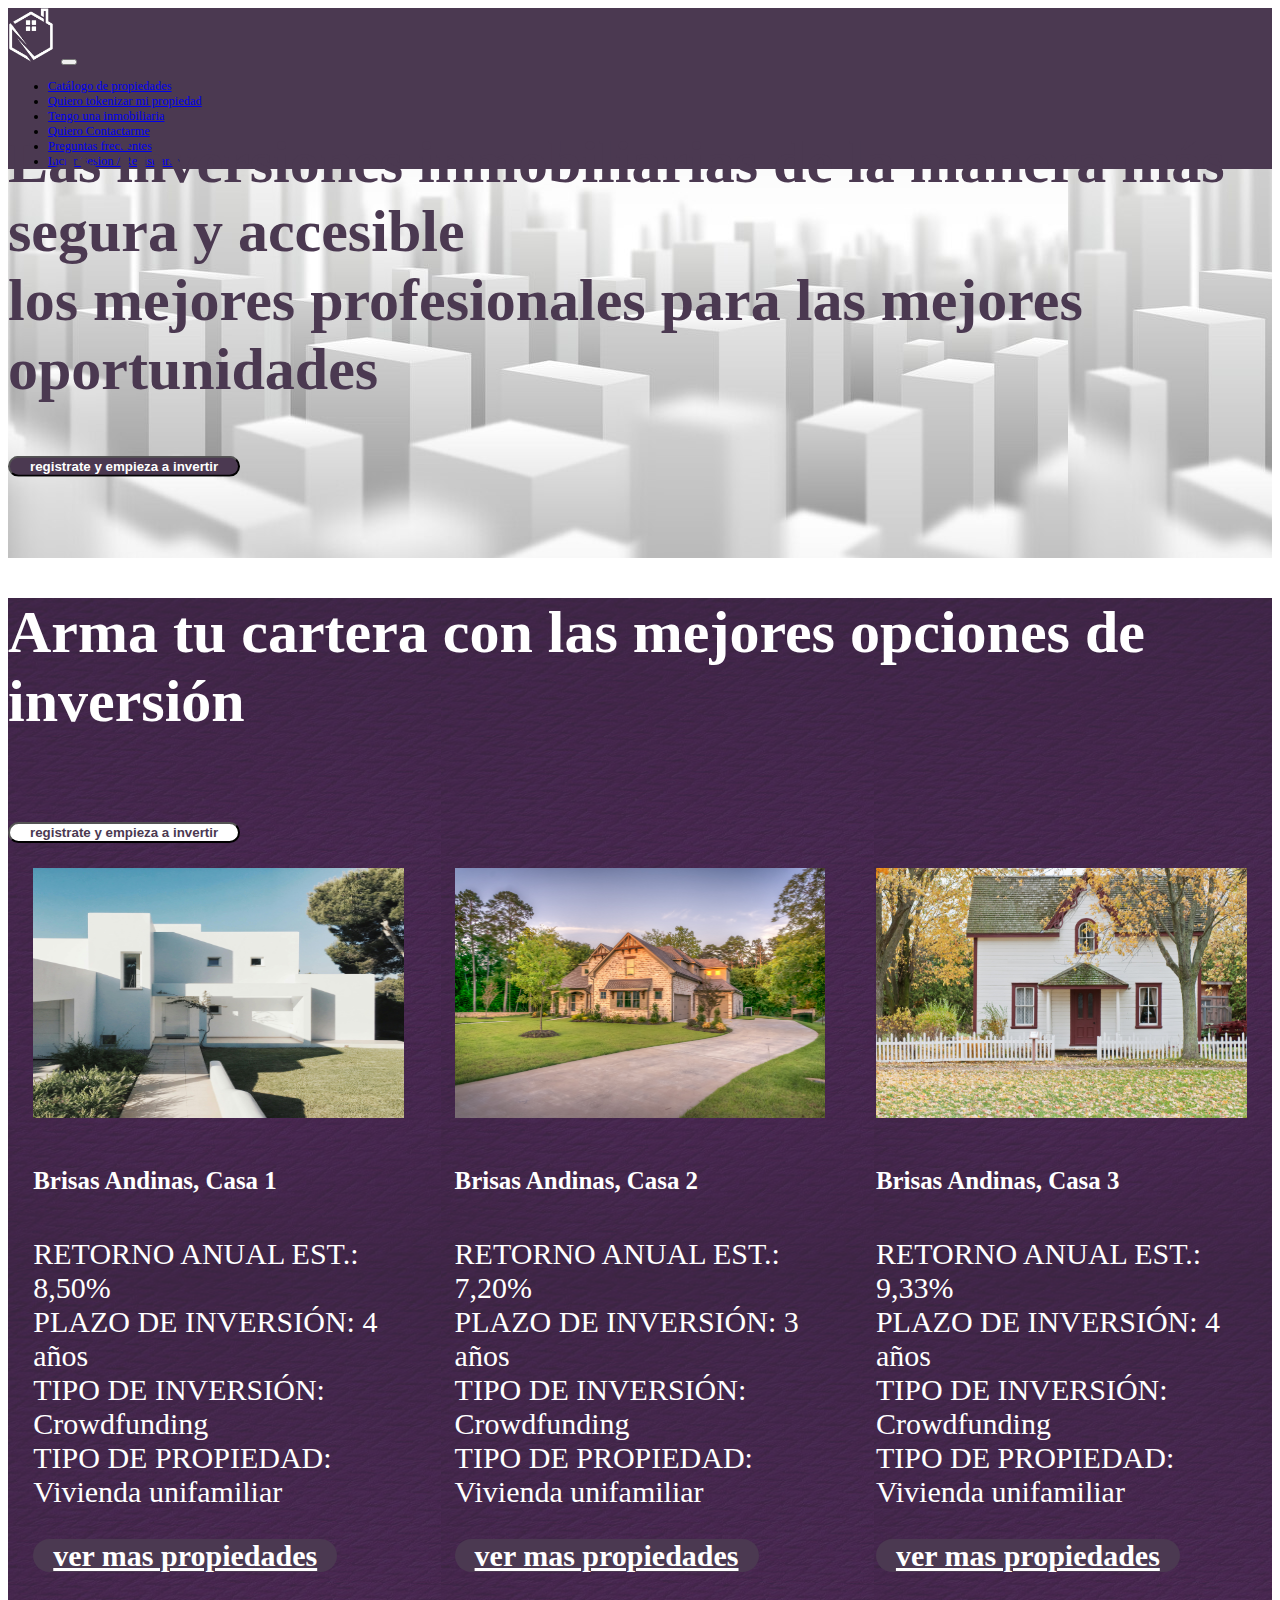
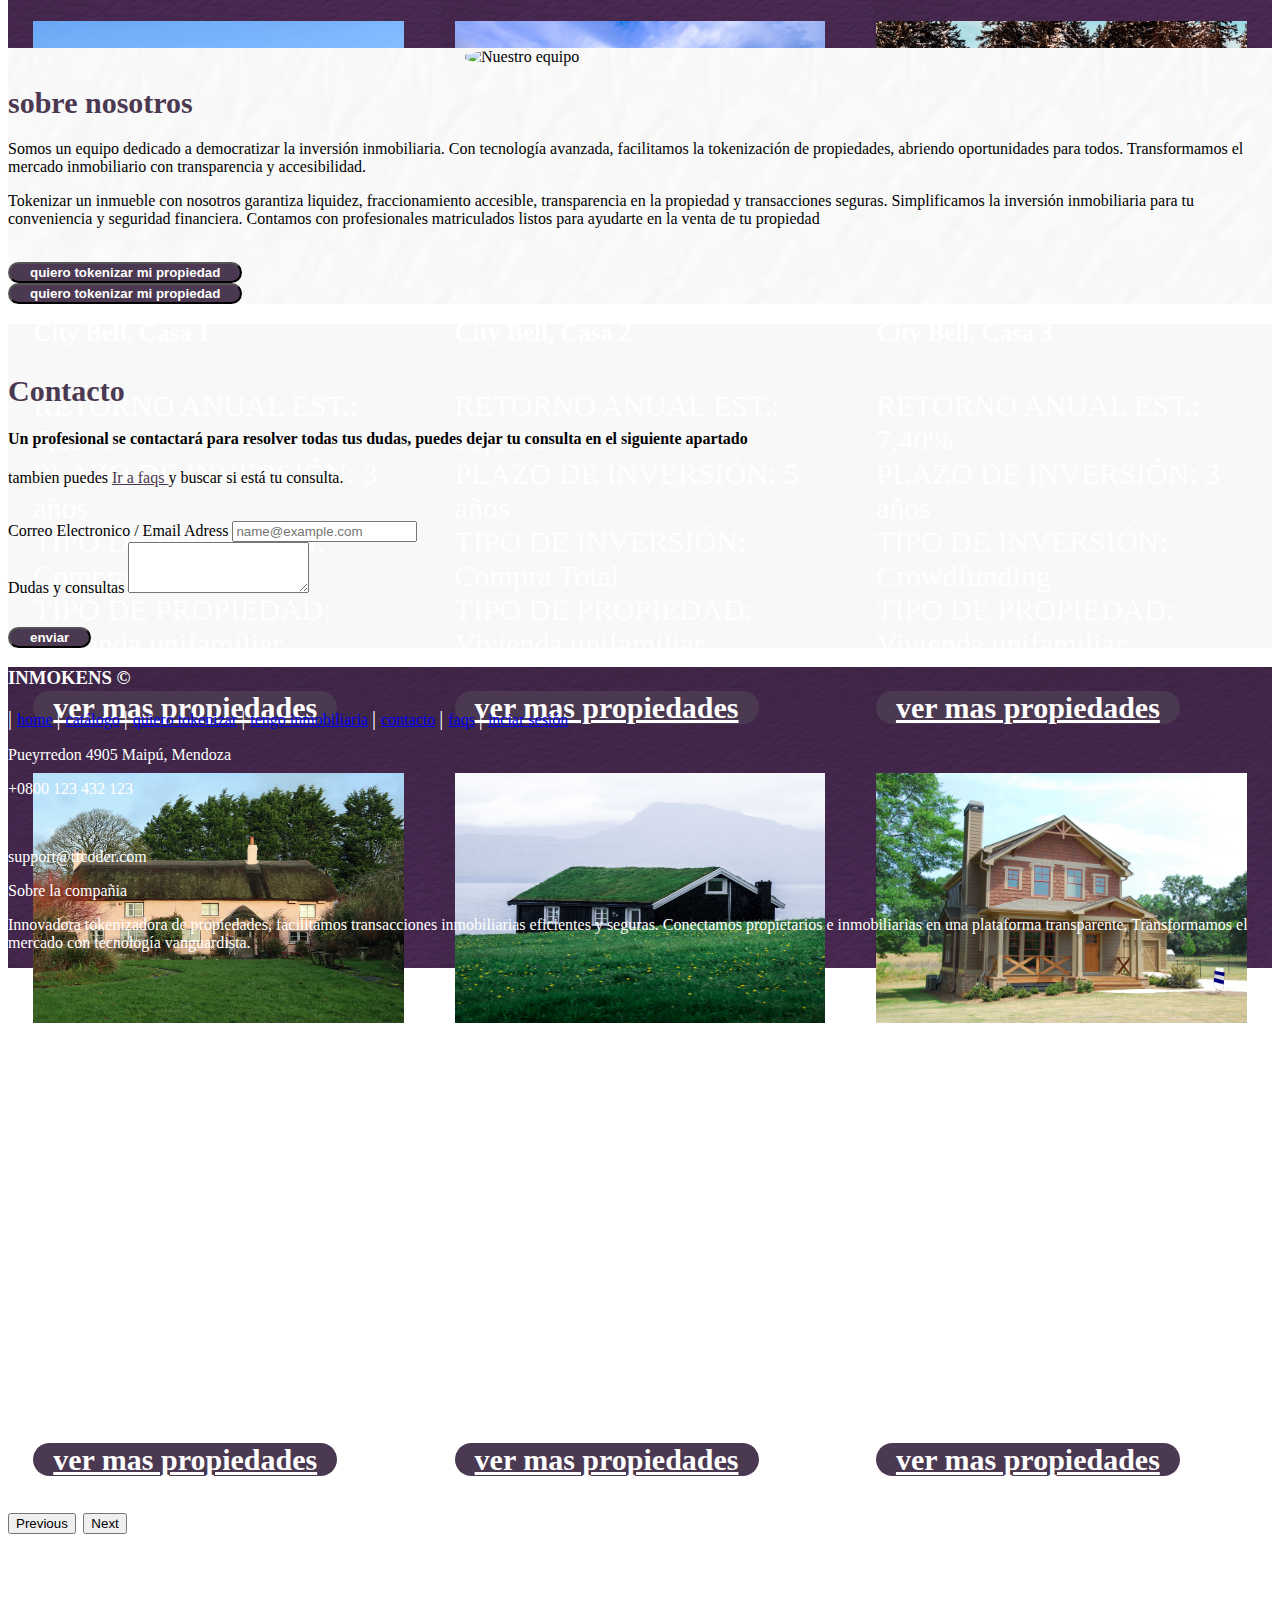
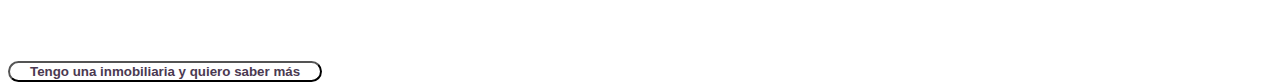
==== index.html @ ea552a2c "primer commit pfcoder" ====
<!DOCTYPE html>
<html lang="es">

<head>
    <meta charset="UTF-8">
    <meta name="viewport" content="width=device-width, initial-scale=1.0">
    <title>Inmokens</title>

    <!--LINK CDN de Bootstrap-->

    <link href="https://cdn.jsdelivr.net/npm/bootstrap@5.3.2/dist/css/bootstrap.min.css" rel="stylesheet"
        integrity="sha384-T3c6CoIi6uLrA9TneNEoa7RxnatzjcDSCmG1MXxSR1GAsXEV/Dwwykc2MPK8M2HN" crossorigin="anonymous">

    <!--LINK Ref fontawesome-->
    <script src="https://kit.fontawesome.com/b89c67636a.js" crossorigin="anonymous"></script>

    <!--Meta Description-->
    <meta name="description"
        content="Somos La plataforma de Crowdfunding Inmobiliario global que hace que la inversión de bajo riesgo en propiedades en todo el mundo sea accesible y mas fácil.">

    <!--Meta Keywords-->
    <meta name="Keywords--" content="TOKEN, INMOBILIARIA, TERRENOS, VENTA, INVERSION, PROPIEDADES, DOLARES">

    <!--LINK Ref CSS-->
    <link rel="stylesheet" href="css/style.css">


</head>

<header class="header-home">
    <nav class="navbar navbar-expand-lg navbar-dark">
        <div class="container">
            <a class="navbar-brand" href="#"><img width="50" src="images/logo-inmokens.png" alt="Logo Inmokens"></a>
            <button class="navbar-toggler" type="button" data-bs-toggle="collapse" data-bs-target="#navbarNav"
                aria-controls="navbarNav" aria-expanded="false" aria-label="Toggle navigation">
                <span class="navbar-toggler-icon"></span>
            </button>
            <div class="collapse navbar-collapse" id="navbarNav">
                <ul class="navbar-nav ms-auto fw-normal">
                    <li class="nav-item">
                        <a class="nav-link" href="./pages/catalogo.html">Catálogo de propiedades</a>
                    </li>
                    <li class="nav-item">
                        <a class="nav-link" href="./Pages/tokenizar.html">Quiero tokenizar mi propiedad</a>
                    </li>
                    <li class="nav-item">
                        <a class="nav-link" href="./Pages/inmobiliaria.html">Tengo una inmobiliaria</a>
                    </li>
                    <li class="nav-item">
                        <a class="nav-link" href="./Pages/contacto.html">Quiero Contactarme</a>
                    </li>
                    <li class="nav-item">
                        <a class="nav-link" href="./Pages/faqs.html">Preguntas frecuentes</a>
                    </li>
                    <li class="nav-item">
                        <a class="nav-link" href="./Pages/iniciarsesion.html">Inciar Sesion / Registrarse</a>
                    </li>
                </ul>
            </div>
        </div>
    </nav>
    <div class="container">
        <div class="title-home fw-bold">
            <h1> Las inversiones inmobiliarias de la manera más segura y accesible
                <br>
                los mejores profesionales para las mejores oportunidades
            </h1>
            <button class="btn btn-cprimary"> registrate y empieza a invertir</button>
        </div>
</header>

<body class="container-flex">
    <main>
        <div class="row py-5 fw-bold" id="row-catalogo">
            <div class="container text-center">
                <div class="row" id="text-catalogo">
                    <h1>Arma tu cartera con las mejores opciones de inversión</h1> <br>
                    <div class="py-3">
                        <button class="btn btn-csecondary"> registrate y empieza a invertir</button>
                    </div>
                    <div id="carouselExample" class="carousel carousel-dark slide">
                        <div class="carousel-inner">
                            <div class="carousel-item active">
                                <div class="cards-products">
                                    <div class="card">
                                        <img src="./images/products/product-card-1.1.jpg" class="card-img-top"
                                            alt="...">
                                        <div class="card-body">
                                            <h5 class="card-title">Brisas Andinas, Casa 1</h5>
                                            <p class="card-text fw-normal fs-5">
                                                RETORNO ANUAL EST.: 8,50%
                                                <br>
                                                PLAZO DE INVERSIÓN: 4 años
                                                <br>
                                                TIPO DE INVERSIÓN: Crowdfunding
                                                <br>
                                                TIPO DE PROPIEDAD: Vivienda unifamiliar
                                            </p>
                                            <a href="#" class="btn btn-cprimary">ver mas propiedades</a>
                                        </div>
                                    </div>
                                    <div class="card">
                                        <img src="./images/products/product-card-1.2.jpg" class="card-img-top"
                                            alt="...">
                                        <div class="card-body">
                                            <h5 class="card-title">Brisas Andinas, Casa 2</h5>
                                            <p class="card-text fw-normal fs-5 "> RETORNO ANUAL EST.: 7,20%
                                                <br>
                                                PLAZO DE INVERSIÓN: 3 años
                                                <br>
                                                TIPO DE INVERSIÓN: Crowdfunding
                                                <br>
                                                TIPO DE PROPIEDAD: Vivienda unifamiliar
                                            </p>
                                            <a href="#" class="btn btn-cprimary">ver mas propiedades</a>
                                        </div>
                                    </div>
                                    <div class="card">
                                        <img src="./images/products/product-card-1.3.jpg" class="card-img-top"
                                            alt="...">
                                        <div class="card-body">
                                            <h5 class="card-title">Brisas Andinas, Casa 3</h5>
                                            <p class="card-text fw-normal fs-5"> RETORNO ANUAL EST.: 9,33%
                                                <br>
                                                PLAZO DE INVERSIÓN: 4 años
                                                <br>
                                                TIPO DE INVERSIÓN: Crowdfunding
                                                <br>
                                                TIPO DE PROPIEDAD: Vivienda unifamiliar
                                            </p>
                                            <a href="#" class="btn btn-cprimary">ver mas propiedades</a>
                                        </div>
                                    </div>
                                </div>
                            </div>
                            <div class="carousel-item">
                                <div class="cards-products">
                                    <div class="card">
                                        <img src="./images/products/product-card-2.1.jpg" class="card-img-top"
                                            alt="...">
                                        <div class="card-body">
                                            <h5 class="card-title">City Bell, Casa 1</h5>
                                            <p class="card-text fw-normal fs-5"> RETORNO ANUAL EST.: 7,89%
                                                <br>
                                                PLAZO DE INVERSIÓN: 3 años
                                                <br>
                                                TIPO DE INVERSIÓN: Compra Total
                                                <br>
                                                TIPO DE PROPIEDAD: Vivienda unifamiliar
                                            </p>
                                            <a href="#" class="btn btn-cprimary">ver mas propiedades</a>
                                        </div>
                                    </div>
                                    <div class="card">
                                        <img src="./images/products/product-card-2.2.jpg" class="card-img-top"
                                            alt="...">
                                        <div class="card-body">
                                            <h5 class="card-title">City Bell, Casa 2</h5>
                                            <p class="card-text fw-normal fs-5"> RETORNO ANUAL EST.: 11,10%
                                                <br>
                                                PLAZO DE INVERSIÓN: 5 años
                                                <br>
                                                TIPO DE INVERSIÓN: Compra Total
                                                <br>
                                                TIPO DE PROPIEDAD: Vivienda unifamiliar
                                            </p>

                                            <a href="#" class="btn btn-cprimary">ver mas propiedades</a>
                                        </div>
                                    </div>
                                    <div class="card">
                                        <img src="./images/products/product-card-2.3.jpg" class="card-img-top"
                                            alt="...">
                                        <div class="card-body">
                                            <h5 class="card-title">City Bell, Casa 3</h5>
                                            <p class="card-text fw-normal fs-5"> RETORNO ANUAL EST.: 7,40%
                                                <br>
                                                PLAZO DE INVERSIÓN: 3 años
                                                <br>
                                                TIPO DE INVERSIÓN: Crowdfunding
                                                <br>
                                                TIPO DE PROPIEDAD: Vivienda unifamiliar
                                            </p>
                                            <a href="#" class="btn btn-cprimary">ver mas propiedades</a>
                                        </div>
                                    </div>
                                </div>
                            </div>
                            <div class="carousel-item">
                                <div class="cards-products">
                                    <div class="card">
                                        <img src="./images/products/product-card-3.1.jpg" class="card-img-top"
                                            alt="...">
                                        <div class="card-body">
                                            <h5 class="card-title">Gardenia, Casa 1</h5>
                                            <p class="card-text fw-normal fs-5"> RETORNO ANUAL EST.: 12,10%
                                                <br>
                                                PLAZO DE INVERSIÓN: 5 años
                                                <br>
                                                TIPO DE INVERSIÓN: Compra Total
                                                <br>
                                                TIPO DE PROPIEDAD: Vivienda unifamiliar
                                            </p>
                                            <a href="#" class="btn btn-cprimary">ver mas propiedades</a>
                                        </div>
                                    </div>
                                    <div class="card">
                                        <img src="./images/products/product-card-3.2.jpg" class="card-img-top"
                                            alt="...">
                                        <div class="card-body">
                                            <h5 class="card-title">Gardenia, Casa 2</h5>
                                            <p class="card-text fw-normal fs-5"> RETORNO ANUAL EST.: 10,49%
                                                <br>
                                                PLAZO DE INVERSIÓN: 4 años
                                                <br>
                                                TIPO DE INVERSIÓN: Crowdfunding
                                                <br>
                                                TIPO DE PROPIEDAD: Vivienda unifamiliar
                                            </p>
                                            <a href="#" class="btn btn-cprimary">ver mas propiedades</a>
                                        </div>
                                    </div>
                                    <div class="card">
                                        <img src="./images/products/product-card-3.3.jpg" class="card-img-top"
                                            alt="...">
                                        <div class="card-body">
                                            <h5 class="card-title">Gardenia, Casa 3</h5>
                                            <p class="card-text fw-normal fs-5"> RETORNO ANUAL EST.: 8,05%
                                                <br>
                                                PLAZO DE INVERSIÓN: 3 años
                                                <br>
                                                TIPO DE INVERSIÓN: Compra Total
                                                <br>
                                                TIPO DE PROPIEDAD: Vivienda unifamiliar
                                            </p>
                                            <a href="#" class="btn btn-cprimary">ver mas propiedades</a>
                                        </div>
                                    </div>
                                </div>
                            </div>
                        </div>
                        <button class="carousel-control-prev" type="button" data-bs-target="#carouselExample"
                            data-bs-slide="prev">
                            <span class="carousel-control-prev-icon" aria-hidden="true"></span>
                            <span class="visually-hidden">Previous</span>
                        </button>
                        <button class="carousel-control-next" type="button" data-bs-target="#carouselExample"
                            data-bs-slide="next">
                            <span class="carousel-control-next-icon" aria-hidden="true"></span>
                            <span class="visually-hidden">Next</span>
                        </button>
                    </div>
                    <div class="container py-4" id="text-bottom-card">
                        <p>
                        <h4>Si sos corredor, tenés inmobiliaria y matricula habilitante, enterate acá que tenemos para
                            ofrecerte</h4>
                        </p>
                        <button class=" mt-4 btn btn-csecondary">
                            Tengo una inmobiliaria y quiero saber más </button>
                    </div>
                </div>
            </div>



        </div>

        <div class="row py-5" id="row-imkns">
            <div class="container">
                <div class="row">
                    <div class="col-lg-5 mt-2 text-center py-3" id="col-img-imkns">
                        <img src="./images/quienes-somos-imagen.jpg" alt="Nuestro equipo">
                    </div>
                    <div class="col-lg-7 mt-2 py-3">
                        <div class="container">
                            <h1 class="title-inmks font-weight-bold">sobre nosotros</h1>
                            <p class="fw-normal">Somos un equipo dedicado a democratizar la inversión inmobiliaria. Con
                                tecnología avanzada, facilitamos la tokenización de propiedades, abriendo oportunidades
                                para todos. Transformamos el mercado inmobiliario con transparencia y accesibilidad.</p>
                            <p class="fw-normal">Tokenizar un inmueble con nosotros garantiza liquidez, fraccionamiento
                                accesible, transparencia en la propiedad y transacciones seguras. Simplificamos la
                                inversión inmobiliaria para tu conveniencia y seguridad financiera. Contamos con
                                profesionales matriculados listos para ayudarte en la venta de tu propiedad</p>
                            <br>
                            <div class="container d-none d-lg-block"> <button class="btn btn-cprimary "> quiero
                                    tokenizar mi propiedad</button></div>
                            <div class="container text-center d-lg-none"> <button class="btn btn-cprimary "> quiero
                                    tokenizar mi propiedad</button></div>
                        </div>
                    </div>

                </div>

            </div>
        </div>


        </div>
        <div class="row" id="row-faqs">
            <div class="container text-center">
                <div class="col-10 mx-auto">
                    <h1 class="title-faqs py-4">Contacto</h1>
                    <h4>Un profesional se contactará para resolver todas tus dudas, puedes dejar tu consulta en el
                        siguiente apartado</h4>
                    <p>tambien puedes <a href="#" class="link-primary">Ir a faqs </a> y buscar si está tu consulta.</p>
                    <div class="mb-3">
                        <br>
                        <label for="exampleFormControlInput1" class="form-label">Correo Electronico / Email Adress
                        </label>
                        <input type="email" class="form-control" id="exampleFormControlInput1"
                            placeholder="name@example.com">
                    </div>
                    <div class="mb-3">
                        <label for="exampleFormControlTextarea1" class="form-label">Dudas y consultas</label>
                        <textarea class="form-control" id="exampleFormControlTextarea1" rows="3"></textarea>
                        <div class="container my-2" id="btn-faqs"></div>
                        <button class="mb-3 col-3 btn btn-cprimary">enviar</button>
                        <br>
                    </div>
                </div>
            </div>
        </div>
    </main>
    <footer>
        <div class="row-footer">
            <div class="container">
                <div class="row py-5">
                    <div class="col-4">
                        <h3 class="fw-light">INMOKENS ©</h3>
                        <p class="footer-links">
                            <a href="#" class="badge badge-light">home</a>
                            <a href="#" class="badge badge-light">catálogo</a>
                            <a href="#" class="badge badge-light">quiero tokenizar</a>
                            <a href="#" class="badge badge-light">tengo inmobiliaria</a>
                            <a href="#" class="badge badge-light">contacto</a>
                            <a href="#" class="badge badge-light">faqs</a>
                            <a href="#" class="badge badge-light">inciar sesión</a>
                        </p>
                    </div>
                    <div class="col-4 text-center">
                        <div>
                            <i class="fw-light "></i>
                            <p><span>Pueyrredon 4905</span> Maipú, Mendoza</p>
                        </div>
                        <div>
                            <i class="fw-light"></i>
                            <p>+0800 123 432 123</p>
                            <br>
                            <p>support@tfcoder.com</p>
                        </div>
                    </div>
                    <div class="col-4 ">
                        <div>
                            <i class="fw-bold"></i>
                            <p class="text-center"><span>Sobre la compañia</span></p>
                            <p class="fw-light"> Innovadora tokenizadora de propiedades, facilitamos transacciones
                                inmobiliarias eficientes y seguras. Conectamos propietarios e inmobiliarias en una
                                plataforma transparente. Transformamos el mercado con tecnología vanguardista.</p>
                        </div>
                        <div class="container">
                            <div class="fw-light" id="socialbuttons">
                                <a href="https://facebook.com"><i class="fa brands fa-facebook"></i></a>
                                <a href="https://x.com"><i class="fa-brands fa-square-x-twitter"></i>
                                <a href="https://linkedin.com"><i class="fa brands fa-linkedin"></i></a>
                                <a href="https://github.com"><i class="fa brands fa-github"></i></a>
                            </div>
                        </div>


                        <!--LINK CDN JS Bootstrap-->
                        <script src="https://cdn.jsdelivr.net/npm/bootstrap@5.3.2/dist/js/bootstrap.bundle.min.js"
                            integrity="sha384-C6RzsynM9kWDrMNeT87bh95OGNyZPhcTNXj1NW7RuBCsyN/o0jlpcV8Qyq46cDfL"
                            crossorigin="anonymous"></script>
</body>




</html>
---- css/style.css ----
.btn-cprimary {
  background-color: #4B3951;
  color: white;
  border-radius: 20px;
  font-weight: bold;
  padding-left: 20px;
  padding-right: 20px;
}

.btn-csecondary {
  background-color: white;
  color: #4B3951;
  border-radius: 20px;
  font-weight: bold;
  padding-left: 20px;
  padding-right: 20px;
}

#socialbuttons {
  display: flex;
  justify-content: space-around;
}
#socialbuttons a {
  text-decoration: none;
  font-size: 22px;
  line-height: 60px;
  text-align: center;
  color: white;
  transition: all 0.4s ease-in-out;
}
#socialbuttons a:hover {
  transform: scale(1.4);
}

.navbar {
  background-color: #4B3951;
  --bs-navbar-color: white;
  z-index: 999;
  font-size: 12.5px;
}

.row-footer {
  background-image: url(../images/fondo-color-logoo.png);
  color: white;
  margin: 0%;
}

.footer-links a:before {
  content: "|";
  font-weight: 300;
  font-size: 20px;
  left: 0;
  color: #fff;
  display: inline-block;
  padding-right: 5px;
}

body {
  background: fixed;
}

.header-home {
  background-image: url("../images/fondo-moderno-ciudad.png");
  height: 550px;
  position: relative;
}

.title-home {
  color: #4B3951;
  font-size: 30px;
  position: absolute;
  top: 50%;
  transform: translateY(-50%);
}

#row-catalogo {
  background-image: url(../images/fondo-color-logoo.png);
  height: 1050px;
  margin: 0%;
}

#text-catalogo {
  color: white;
  font-size: 30px;
}

.cards-products {
  display: flex !important;
  justify-content: center;
}

.card {
  margin: 0.8em;
  width: 33.3333333333%;
  height: 100%;
  margin-left: 2%;
  margin-right: 2%;
}

.card-img,
.card-img-top,
.card-img-bottom {
  width: 100%;
  height: 250px;
}

#row-imkns {
  background-image: url(../images/fondo-color-blanco.png);
  background-size: cover;
  position: relative;
  margin: 0%;
}
#row-imkns img {
  width: 350px;
  border-radius: 40%;
  justify-content: center;
}

#col-img-imkns {
  display: flex;
  justify-content: center;
  margin-left: auto;
  margin-right: auto;
  align-items: center;
}

.title-inmks {
  color: #4B3951;
  font-size: 30px;
}

#row-faqs {
  background-color: #F8F8F8;
  background-size: cover;
  margin: 0%;
}

.title-faqs {
  color: #4B3951;
  font-size: 30px;
  padding-top: 50px !important;
}

.link-primary {
  color: #4B3951 !important;
  text-decoration-color: #4B3951 !important;
}

#btn-faqs {
  padding-top: 30px !important;
  margin: 0%;
}

@media screen and (max-width: 992px) {
  #row-catalogo {
    background-image: url(../images/fondo-color-logoo.png);
    height: 1200px;
    margin: 0%;
  }
}
@media screen and (max-width: 767px) {
  #row-catalogo {
    background-image: url(../images/fondo-color-logoo.png);
    height: 1200px;
    margin: 0%;
  }
  .card:not(:first-child) {
    display: none;
    align-items: center;
    justify-content: center;
  }
  .card {
    margin: 0.8em;
    width: 70%;
    height: 40%;
    margin-left: 2%;
    margin-right: 2%;
  }
}

/*# sourceMappingURL=style.css.map */
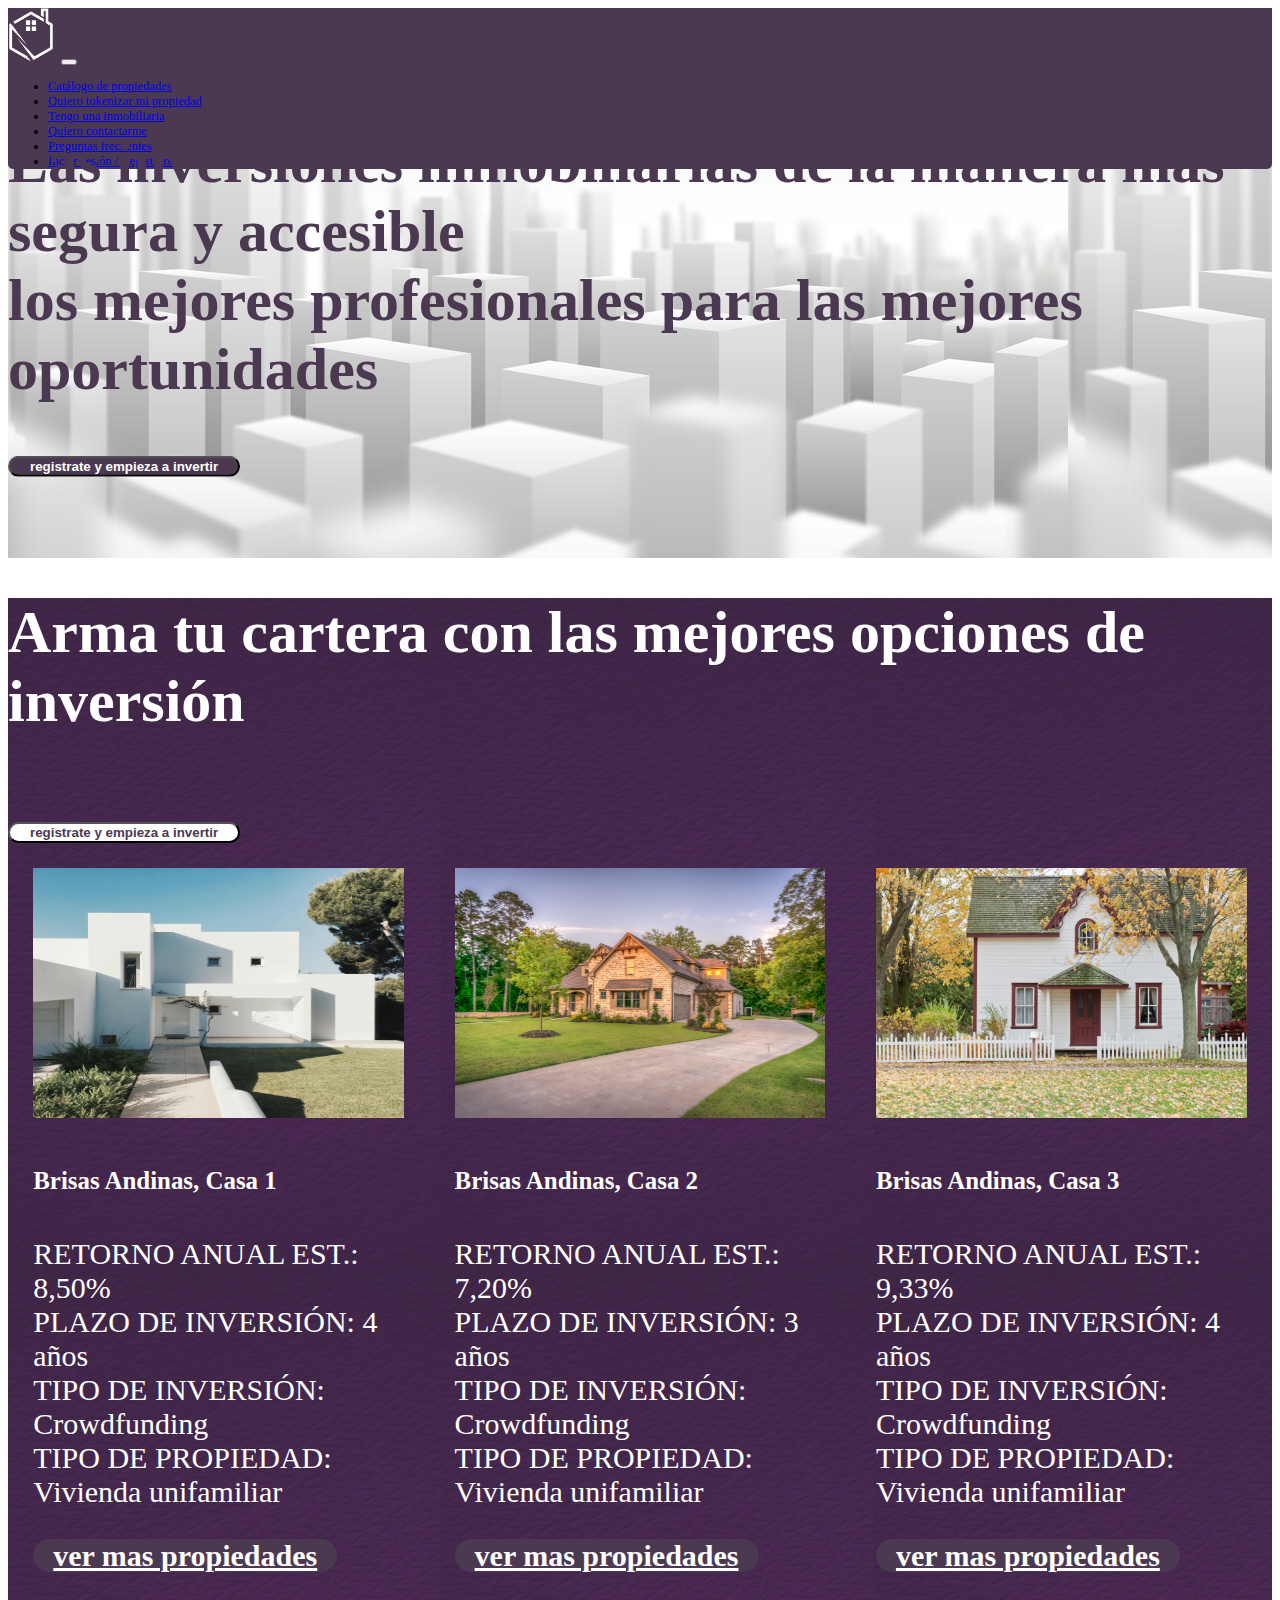
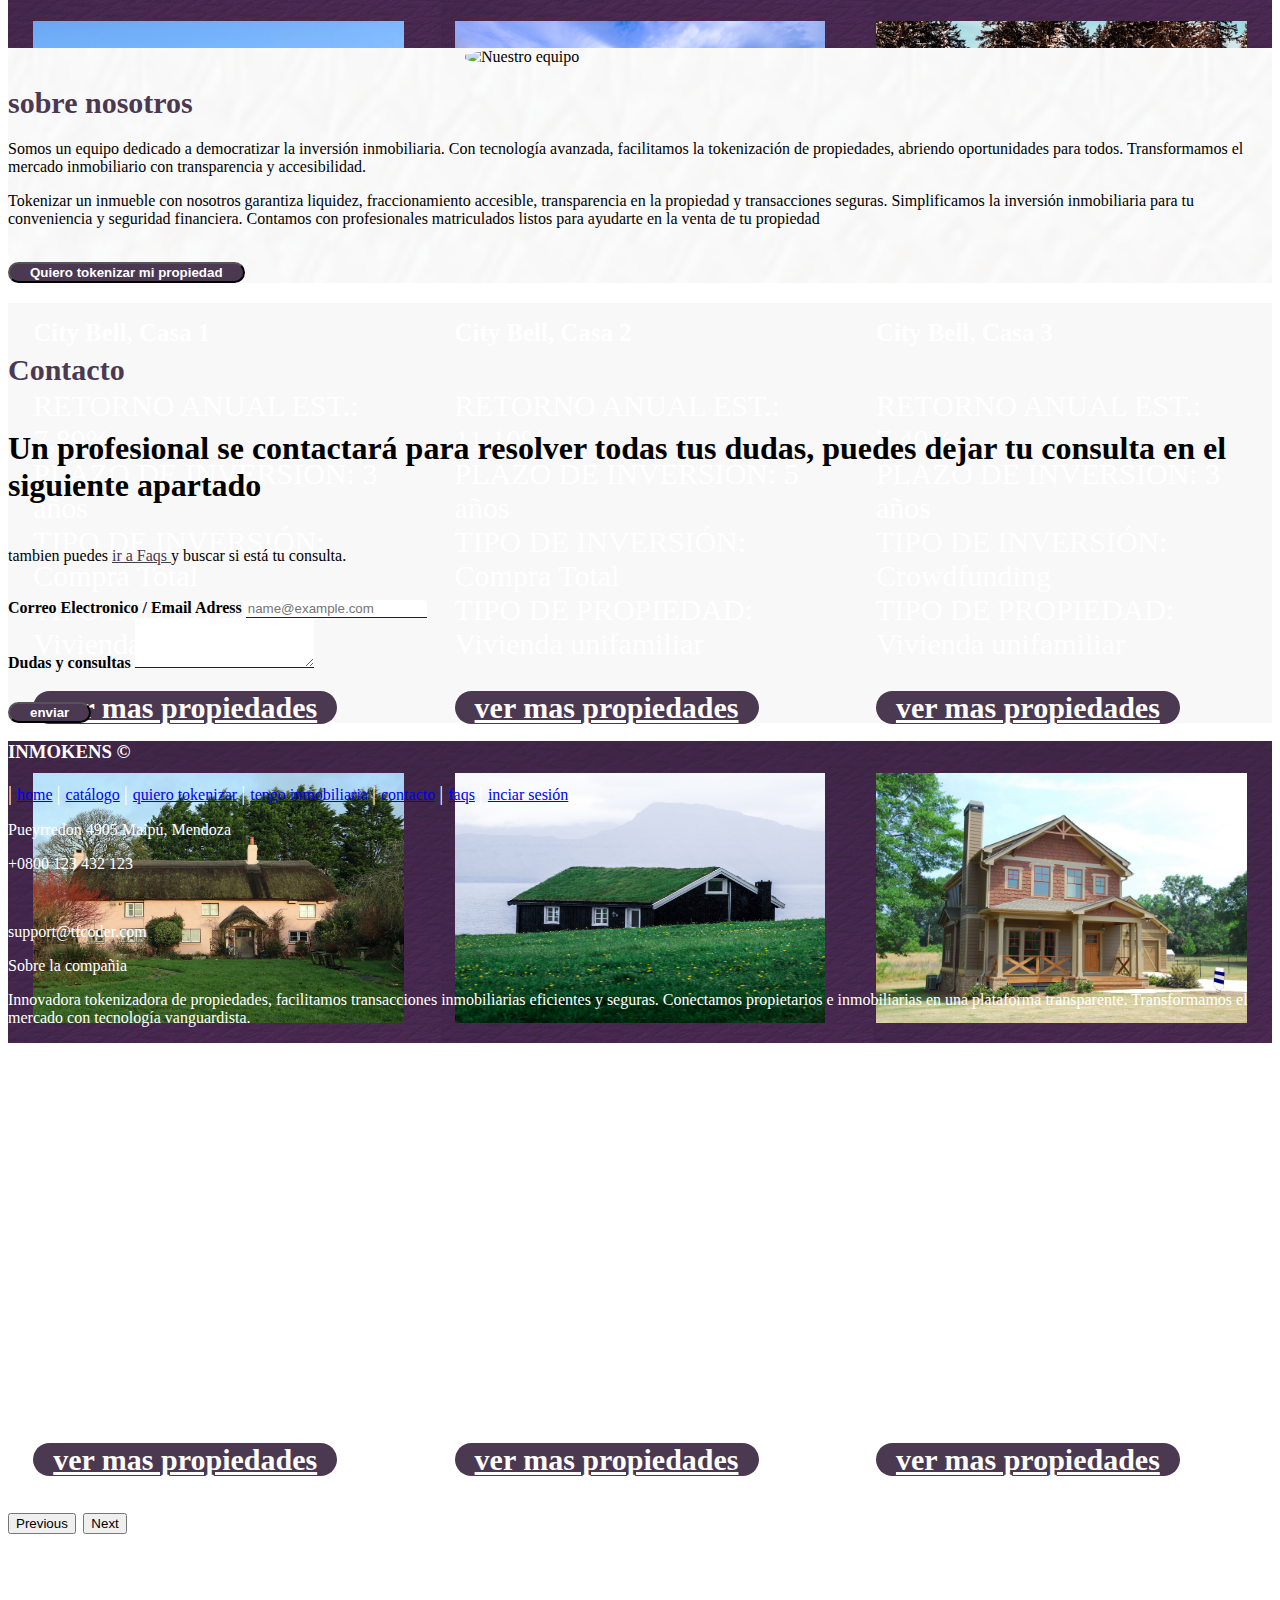
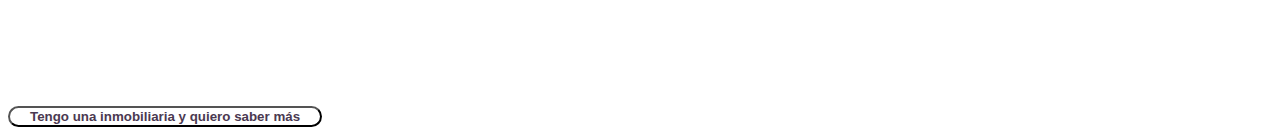
==== commit 05ffa837: "projecto final" ====
--- a/index.html
+++ b/index.html
@@ -4,7 +4,7 @@
 <head>
     <meta charset="UTF-8">
     <meta name="viewport" content="width=device-width, initial-scale=1.0">
-    <title>Inmokens</title>
+    <title>Inmokens / Home </title>
 
     <!--LINK CDN de Bootstrap-->
 
@@ -27,10 +27,10 @@
 
 </head>
 
-<header class="header-home">
+<header class="header-home" id="home">
     <nav class="navbar navbar-expand-lg navbar-dark">
         <div class="container">
-            <a class="navbar-brand" href="#"><img width="50" src="images/logo-inmokens.png" alt="Logo Inmokens"></a>
+            <a class="navbar-brand" href="#"><img width="50" src="images/logo-inmokens.png"  alt="logo-inmokens"></a>
             <button class="navbar-toggler" type="button" data-bs-toggle="collapse" data-bs-target="#navbarNav"
                 aria-controls="navbarNav" aria-expanded="false" aria-label="Toggle navigation">
                 <span class="navbar-toggler-icon"></span>
@@ -41,19 +41,19 @@
                         <a class="nav-link" href="./pages/catalogo.html">Catálogo de propiedades</a>
                     </li>
                     <li class="nav-item">
-                        <a class="nav-link" href="./Pages/tokenizar.html">Quiero tokenizar mi propiedad</a>
-                    </li>
-                    <li class="nav-item">
-                        <a class="nav-link" href="./Pages/inmobiliaria.html">Tengo una inmobiliaria</a>
-                    </li>
-                    <li class="nav-item">
-                        <a class="nav-link" href="./Pages/contacto.html">Quiero Contactarme</a>
-                    </li>
-                    <li class="nav-item">
-                        <a class="nav-link" href="./Pages/faqs.html">Preguntas frecuentes</a>
-                    </li>
-                    <li class="nav-item">
-                        <a class="nav-link" href="./Pages/iniciarsesion.html">Inciar Sesion / Registrarse</a>
+                        <a class="nav-link" href="./pages/tokenizar.html">Quiero tokenizar mi propiedad</a>
+                    </li>
+                    <li class="nav-item">
+                        <a class="nav-link" href="./pages/inmobiliaria.html">Tengo una inmobiliaria</a>
+                    </li>
+                    <li class="nav-item">
+                        <a class="nav-link" href="#row-contact">Quiero contactarme</a>
+                    </li>
+                    <li class="nav-item">
+                        <a class="nav-link" href="./pages/faqs.html">Preguntas frecuentes</a>
+                    </li>
+                    <li class="nav-item">
+                        <a class="nav-link" href="./pages/iniciar-sesion.html">Inciar sesión / Registrarse</a>
                     </li>
                 </ul>
             </div>
@@ -65,8 +65,10 @@
                 <br>
                 los mejores profesionales para las mejores oportunidades
             </h1>
-            <button class="btn btn-cprimary"> registrate y empieza a invertir</button>
-        </div>
+            <a href="./pages/iniciar-sesion.html"><button class="btn btn-cprimary"> registrate y empieza a
+                    invertir</button></a>
+        </div>
+    </div>
 </header>
 
 <body class="container-flex">
@@ -76,7 +78,8 @@
                 <div class="row" id="text-catalogo">
                     <h1>Arma tu cartera con las mejores opciones de inversión</h1> <br>
                     <div class="py-3">
-                        <button class="btn btn-csecondary"> registrate y empieza a invertir</button>
+                        <a href="./pages/iniciar-sesion.html"><button class="btn btn-csecondary"> registrate y empieza a
+                                invertir</button></a>
                     </div>
                     <div id="carouselExample" class="carousel carousel-dark slide">
                         <div class="carousel-inner">
@@ -84,7 +87,7 @@
                                 <div class="cards-products">
                                     <div class="card">
                                         <img src="./images/products/product-card-1.1.jpg" class="card-img-top"
-                                            alt="...">
+                                            alt="Brisas Andinas, casa uno">
                                         <div class="card-body">
                                             <h5 class="card-title">Brisas Andinas, Casa 1</h5>
                                             <p class="card-text fw-normal fs-5">
@@ -96,12 +99,12 @@
                                                 <br>
                                                 TIPO DE PROPIEDAD: Vivienda unifamiliar
                                             </p>
-                                            <a href="#" class="btn btn-cprimary">ver mas propiedades</a>
+                                            <a href="./pages/catalogo.html" class="btn btn-cprimary">ver mas propiedades</a>
                                         </div>
                                     </div>
                                     <div class="card">
                                         <img src="./images/products/product-card-1.2.jpg" class="card-img-top"
-                                            alt="...">
+                                            alt="Brisas Andinas, casa dos">
                                         <div class="card-body">
                                             <h5 class="card-title">Brisas Andinas, Casa 2</h5>
                                             <p class="card-text fw-normal fs-5 "> RETORNO ANUAL EST.: 7,20%
@@ -112,12 +115,12 @@
                                                 <br>
                                                 TIPO DE PROPIEDAD: Vivienda unifamiliar
                                             </p>
-                                            <a href="#" class="btn btn-cprimary">ver mas propiedades</a>
+                                            <a href="./pages/catalogo.html" class="btn btn-cprimary">ver mas propiedades</a>
                                         </div>
                                     </div>
                                     <div class="card">
                                         <img src="./images/products/product-card-1.3.jpg" class="card-img-top"
-                                            alt="...">
+                                            alt="Brisas Andinas, Casa 3">
                                         <div class="card-body">
                                             <h5 class="card-title">Brisas Andinas, Casa 3</h5>
                                             <p class="card-text fw-normal fs-5"> RETORNO ANUAL EST.: 9,33%
@@ -128,7 +131,7 @@
                                                 <br>
                                                 TIPO DE PROPIEDAD: Vivienda unifamiliar
                                             </p>
-                                            <a href="#" class="btn btn-cprimary">ver mas propiedades</a>
+                                            <a href="./pages/catalogo.html" class="btn btn-cprimary">ver mas propiedades</a>
                                         </div>
                                     </div>
                                 </div>
@@ -137,7 +140,7 @@
                                 <div class="cards-products">
                                     <div class="card">
                                         <img src="./images/products/product-card-2.1.jpg" class="card-img-top"
-                                            alt="...">
+                                            alt="City Bell, casa uno">
                                         <div class="card-body">
                                             <h5 class="card-title">City Bell, Casa 1</h5>
                                             <p class="card-text fw-normal fs-5"> RETORNO ANUAL EST.: 7,89%
@@ -148,12 +151,12 @@
                                                 <br>
                                                 TIPO DE PROPIEDAD: Vivienda unifamiliar
                                             </p>
-                                            <a href="#" class="btn btn-cprimary">ver mas propiedades</a>
+                                            <a href="./pages/catalogo.html" class="btn btn-cprimary">ver mas propiedades</a>
                                         </div>
                                     </div>
                                     <div class="card">
                                         <img src="./images/products/product-card-2.2.jpg" class="card-img-top"
-                                            alt="...">
+                                            alt="City Bell, casa dos">
                                         <div class="card-body">
                                             <h5 class="card-title">City Bell, Casa 2</h5>
                                             <p class="card-text fw-normal fs-5"> RETORNO ANUAL EST.: 11,10%
@@ -164,13 +167,12 @@
                                                 <br>
                                                 TIPO DE PROPIEDAD: Vivienda unifamiliar
                                             </p>
-
-                                            <a href="#" class="btn btn-cprimary">ver mas propiedades</a>
+                                            <a href="./pages/catalogo.html" class="btn btn-cprimary">ver mas propiedades</a>
                                         </div>
                                     </div>
                                     <div class="card">
                                         <img src="./images/products/product-card-2.3.jpg" class="card-img-top"
-                                            alt="...">
+                                            alt="City Bell, casa tres">
                                         <div class="card-body">
                                             <h5 class="card-title">City Bell, Casa 3</h5>
                                             <p class="card-text fw-normal fs-5"> RETORNO ANUAL EST.: 7,40%
@@ -181,7 +183,7 @@
                                                 <br>
                                                 TIPO DE PROPIEDAD: Vivienda unifamiliar
                                             </p>
-                                            <a href="#" class="btn btn-cprimary">ver mas propiedades</a>
+                                            <a href="./pages/catalogo.html" class="btn btn-cprimary">ver mas propiedades</a>
                                         </div>
                                     </div>
                                 </div>
@@ -190,7 +192,7 @@
                                 <div class="cards-products">
                                     <div class="card">
                                         <img src="./images/products/product-card-3.1.jpg" class="card-img-top"
-                                            alt="...">
+                                            alt="Gardenia, casa uno">
                                         <div class="card-body">
                                             <h5 class="card-title">Gardenia, Casa 1</h5>
                                             <p class="card-text fw-normal fs-5"> RETORNO ANUAL EST.: 12,10%
@@ -201,12 +203,12 @@
                                                 <br>
                                                 TIPO DE PROPIEDAD: Vivienda unifamiliar
                                             </p>
-                                            <a href="#" class="btn btn-cprimary">ver mas propiedades</a>
+                                            <a href="./pages/catalogo.html" class="btn btn-cprimary">ver mas propiedades</a>
                                         </div>
                                     </div>
                                     <div class="card">
                                         <img src="./images/products/product-card-3.2.jpg" class="card-img-top"
-                                            alt="...">
+                                            alt="Gardenia, casa dos">
                                         <div class="card-body">
                                             <h5 class="card-title">Gardenia, Casa 2</h5>
                                             <p class="card-text fw-normal fs-5"> RETORNO ANUAL EST.: 10,49%
@@ -217,12 +219,12 @@
                                                 <br>
                                                 TIPO DE PROPIEDAD: Vivienda unifamiliar
                                             </p>
-                                            <a href="#" class="btn btn-cprimary">ver mas propiedades</a>
+                                            <a href="./pages/catalogo.html" class="btn btn-cprimary">ver mas propiedades</a>
                                         </div>
                                     </div>
                                     <div class="card">
                                         <img src="./images/products/product-card-3.3.jpg" class="card-img-top"
-                                            alt="...">
+                                            alt="Gardenia, casa tres">
                                         <div class="card-body">
                                             <h5 class="card-title">Gardenia, Casa 3</h5>
                                             <p class="card-text fw-normal fs-5"> RETORNO ANUAL EST.: 8,05%
@@ -233,7 +235,7 @@
                                                 <br>
                                                 TIPO DE PROPIEDAD: Vivienda unifamiliar
                                             </p>
-                                            <a href="#" class="btn btn-cprimary">ver mas propiedades</a>
+                                            <a href="./pages/catalogo.html" class="btn btn-cprimary">ver mas propiedades</a>
                                         </div>
                                     </div>
                                 </div>
@@ -261,8 +263,6 @@
                 </div>
             </div>
 
-
-
         </div>
 
         <div class="row py-5" id="row-imkns">
@@ -274,18 +274,22 @@
                     <div class="col-lg-7 mt-2 py-3">
                         <div class="container">
                             <h1 class="title-inmks font-weight-bold">sobre nosotros</h1>
-                            <p class="fw-normal">Somos un equipo dedicado a democratizar la inversión inmobiliaria. Con
-                                tecnología avanzada, facilitamos la tokenización de propiedades, abriendo oportunidades
-                                para todos. Transformamos el mercado inmobiliario con transparencia y accesibilidad.</p>
-                            <p class="fw-normal">Tokenizar un inmueble con nosotros garantiza liquidez, fraccionamiento
+                            <p class="fw-normal">Somos un equipo dedicado a democratizar la inversión inmobiliaria.
+                                Con
+                                tecnología avanzada, facilitamos la tokenización de propiedades, abriendo
+                                oportunidades
+                                para todos. Transformamos el mercado inmobiliario con transparencia y accesibilidad.
+                            </p>
+                            <p class="fw-normal">Tokenizar un inmueble con nosotros garantiza liquidez,
+                                fraccionamiento
                                 accesible, transparencia en la propiedad y transacciones seguras. Simplificamos la
                                 inversión inmobiliaria para tu conveniencia y seguridad financiera. Contamos con
                                 profesionales matriculados listos para ayudarte en la venta de tu propiedad</p>
                             <br>
-                            <div class="container d-none d-lg-block"> <button class="btn btn-cprimary "> quiero
-                                    tokenizar mi propiedad</button></div>
-                            <div class="container text-center d-lg-none"> <button class="btn btn-cprimary "> quiero
-                                    tokenizar mi propiedad</button></div>
+                            <div class="py-5 text-center ">
+                                <a href="./pages/tokenizar.html"><button class="btn btn-cprimary">Quiero tokenizar mi propiedad</button>
+                                </a>
+                            </div>
                         </div>
                     </div>
 
@@ -296,13 +300,14 @@
 
 
         </div>
-        <div class="row" id="row-faqs">
+        <div class="row" id="row-contact">
             <div class="container text-center">
                 <div class="col-10 mx-auto">
                     <h1 class="title-faqs py-4">Contacto</h1>
                     <h4>Un profesional se contactará para resolver todas tus dudas, puedes dejar tu consulta en el
                         siguiente apartado</h4>
-                    <p>tambien puedes <a href="#" class="link-primary">Ir a faqs </a> y buscar si está tu consulta.</p>
+                    <p>tambien puedes <a href="./pages/faqs.html" class="link-primary">ir a Faqs </a> y buscar si está
+                        tu consulta.</p>
                     <div class="mb-3">
                         <br>
                         <label for="exampleFormControlInput1" class="form-label">Correo Electronico / Email Adress
@@ -328,13 +333,13 @@
                     <div class="col-4">
                         <h3 class="fw-light">INMOKENS ©</h3>
                         <p class="footer-links">
-                            <a href="#" class="badge badge-light">home</a>
-                            <a href="#" class="badge badge-light">catálogo</a>
-                            <a href="#" class="badge badge-light">quiero tokenizar</a>
-                            <a href="#" class="badge badge-light">tengo inmobiliaria</a>
-                            <a href="#" class="badge badge-light">contacto</a>
-                            <a href="#" class="badge badge-light">faqs</a>
-                            <a href="#" class="badge badge-light">inciar sesión</a>
+                            <a href="#home" class="badge badge-light">home</a>
+                            <a href="pages/catalogo.html" class="badge badge-light">catálogo</a>
+                            <a href="pages/tokenizar.html" class="badge badge-light">quiero tokenizar</a>
+                            <a href="pages/inmobiliaria.html" class="badge badge-light">tengo inmobiliaria</a>
+                            <a href="#row-contact" class="badge badge-light">contacto</a>
+                            <a href="pages/faqs.html" class="badge badge-light">faqs</a>
+                            <a href="pages/iniciar-sesion.html" class="badge badge-light">inciar sesión</a>
                         </p>
                     </div>
                     <div class="col-4 text-center">
@@ -361,16 +366,22 @@
                             <div class="fw-light" id="socialbuttons">
                                 <a href="https://facebook.com"><i class="fa brands fa-facebook"></i></a>
                                 <a href="https://x.com"><i class="fa-brands fa-square-x-twitter"></i>
-                                <a href="https://linkedin.com"><i class="fa brands fa-linkedin"></i></a>
-                                <a href="https://github.com"><i class="fa brands fa-github"></i></a>
-                            </div>
-                        </div>
-
-
-                        <!--LINK CDN JS Bootstrap-->
-                        <script src="https://cdn.jsdelivr.net/npm/bootstrap@5.3.2/dist/js/bootstrap.bundle.min.js"
-                            integrity="sha384-C6RzsynM9kWDrMNeT87bh95OGNyZPhcTNXj1NW7RuBCsyN/o0jlpcV8Qyq46cDfL"
-                            crossorigin="anonymous"></script>
+                                    <a href="https://linkedin.com"><i class="fa brands fa-linkedin"></i></a>
+                                    <a href="https://github.com/LucianoVicencio/Inmokens"><i
+                                            class="fa brands fa-github"></i></a>
+                            </div>
+                        </div>
+                    </div>
+                </div>
+            </div>
+        </div>
+    </footer>
+
+
+    <!--LINK CDN JS Bootstrap-->
+    <script src="https://cdn.jsdelivr.net/npm/bootstrap@5.3.2/dist/js/bootstrap.bundle.min.js"
+        integrity="sha384-C6RzsynM9kWDrMNeT87bh95OGNyZPhcTNXj1NW7RuBCsyN/o0jlpcV8Qyq46cDfL"
+        crossorigin="anonymous"></script>
 </body>
 
 
--- a/css/style.css
+++ b/css/style.css
@@ -37,6 +37,8 @@
   --bs-navbar-color: white;
   z-index: 999;
   font-size: 12.5px;
+  border-bottom-left-radius: 5px;
+  border-bottom-right-radius: 5px;
 }
 
 .row-footer {
@@ -55,14 +57,41 @@
   padding-right: 5px;
 }
 
-body {
-  background: fixed;
-}
-
 .header-home {
   background-image: url("../images/fondo-moderno-ciudad.png");
   height: 550px;
   position: relative;
+}
+
+.header-pages {
+  background-color: rgb(243, 243, 243);
+}
+
+#main-catalogo {
+  background-image: linear-gradient(rgb(243, 243, 243), rgb(252, 252, 252), rgb(243, 243, 243));
+}
+
+#row-cards {
+  height: auto !important;
+  margin-top: 10vh;
+}
+
+.card-catalogo {
+  height: auto !important;
+  justify-content: center;
+}
+
+.card-title-catalogo {
+  color: #4B3951;
+}
+
+#main-faqs {
+  background-image: linear-gradient(rgb(243, 243, 243), rgb(252, 252, 252), rgb(243, 243, 243));
+  color: #4B3951;
+}
+
+.text-cprimary {
+  color: #4B3951;
 }
 
 .title-home {
@@ -129,7 +158,7 @@
   font-size: 30px;
 }
 
-#row-faqs {
+#row-contact {
   background-color: #F8F8F8;
   background-size: cover;
   margin: 0%;
@@ -177,5 +206,75 @@
     margin-right: 2%;
   }
 }
+#main-sesion {
+  background-image: linear-gradient(#4B3951, rgb(243, 243, 243), #4B3951);
+  color: #4B3951;
+}
+
+form {
+  border-radius: 20px;
+  margin-top: 150px !important;
+  width: 24% !important;
+  background-color: white !important;
+  padding: 50px;
+}
+
+.form-control {
+  color: rgba(0, 0, 0, 0.87);
+  border-bottom-color: rgba(0, 0, 0, 0.42);
+  box-shadow: none !important;
+  border: none;
+  border-bottom: 1px solid;
+  border-radius: 4px 4px 0 0;
+}
+
+h4 {
+  font-size: 2rem !important;
+  font-weight: 700;
+}
+
+.form-label {
+  font-weight: 800 !important;
+}
+
+#card-sesion {
+  padding-bottom: 100px !important;
+}
+
+@media only screen and (max-width: 600px) {
+  form {
+    width: 100% !important;
+  }
+}
+#main-inmobiliaria {
+  background-image: linear-gradient(rgb(243, 243, 243), rgb(252, 252, 252), rgb(243, 243, 243));
+  color: #4B3951;
+}
+
+#main-tokenizacion {
+  background-image: linear-gradient(#4B3951, #734981, #4B3951);
+  color: white;
+  background-size: cover;
+  margin: 0%;
+  text-decoration: solid;
+  text-align: center;
+}
+
+#video-tokenizacion {
+  border-color: white;
+  padding: 10vh;
+  position: relative;
+  padding-bottom: 70%;
+  padding-top: 0px;
+  height: 0;
+  overflow: hidden;
+}
+#video-tokenizacion iframe {
+  position: absolute;
+  top: 10%;
+  left: 10%;
+  width: 80%;
+  height: 80%;
+}
 
 /*# sourceMappingURL=style.css.map */
